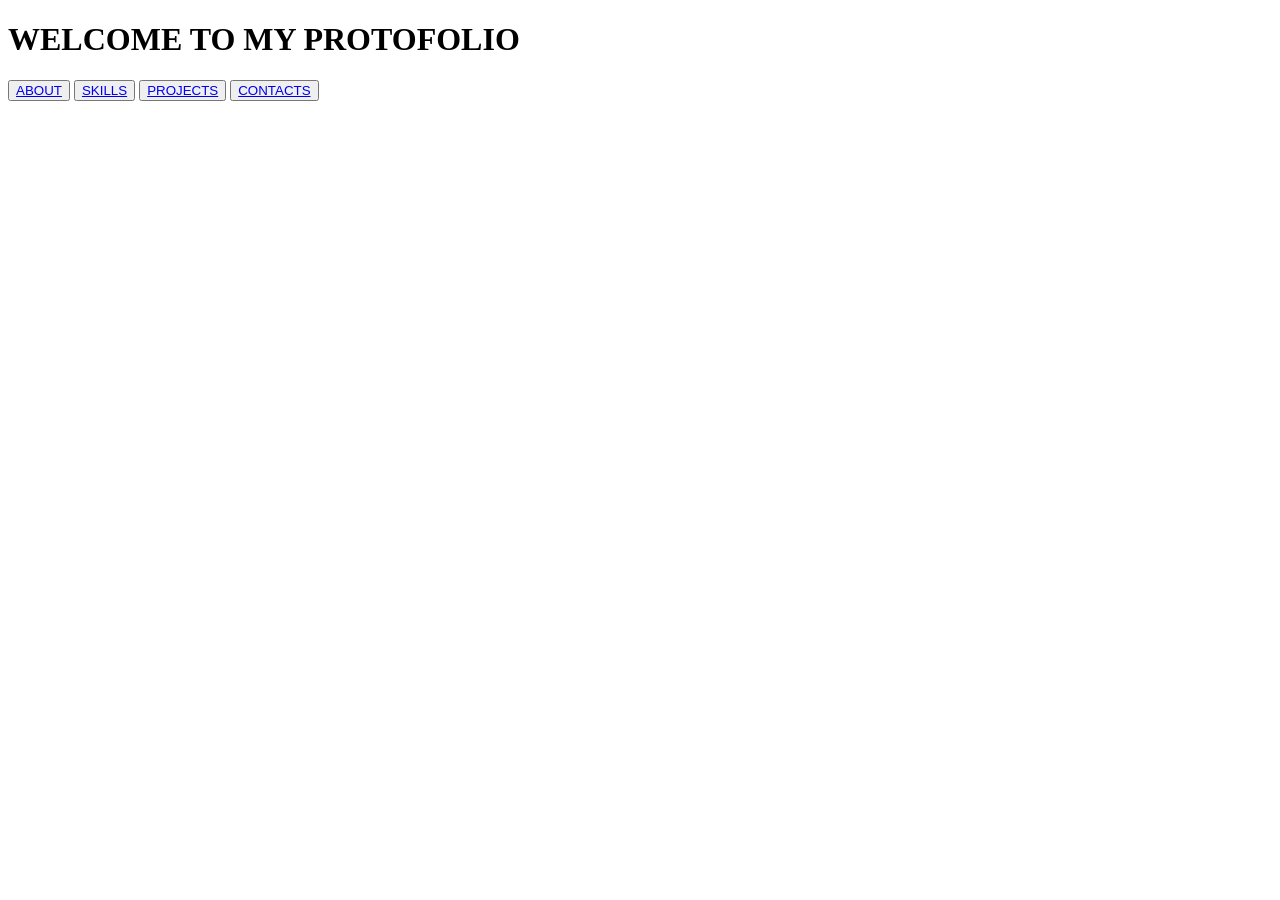
==== index.html @ f6150359 "Rename profile.html to index.html" ====
<!DOCTYPE html>
<html lang="en">
<head>
    <meta charset="UTF-8">
    <meta name="viewport" content="width=device-width, initial-scale=1.0">
    <title>Document</title>
    <link rel="stylesheet" href="profile.css">
</head>
<body>
    <header>    
       <h1>WELCOME TO MY PROTOFOLIO</h1>
       <button class="button"><a href="./mypage.html">ABOUT</a></button>
       <button class="button"><a href="./skills.html">SKILLS</a></button>
       <button class="button"><a href="./project.html">PROJECTS</a></button>
       <button class="button"><a href="./contact.html">CONTACTS</a></button>
    </header>
</body>
</html>
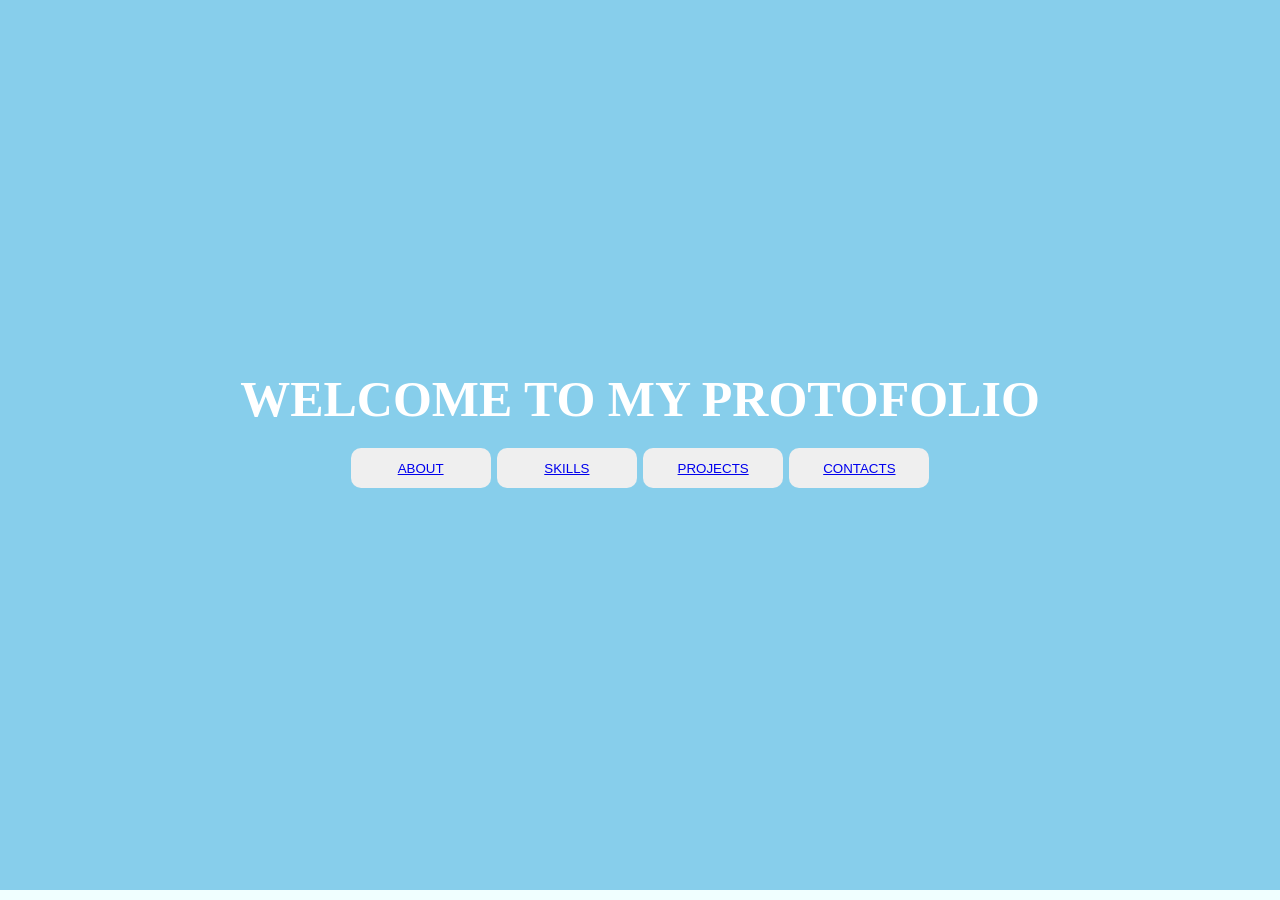
==== commit e2d0f2ca: "Change stylesheet link from profile.css to index.css" ====
--- a/index.html
+++ b/index.html
@@ -4,7 +4,7 @@
     <meta charset="UTF-8">
     <meta name="viewport" content="width=device-width, initial-scale=1.0">
     <title>Document</title>
-    <link rel="stylesheet" href="profile.css">
+    <link rel="stylesheet" href="index.css">
 </head>
 <body>
     <header>    
--- a/index.css
+++ b/index.css
@@ -0,0 +1,29 @@
+
+header{
+    background-color:skyblue;
+    height:60vh;
+    color: white;
+    text-align: center;
+    padding-top:350px;
+}
+body{
+    margin: 0;
+    font-size:25px;
+    background-color: azure;
+    height: 50vh;
+}
+
+.button{
+    height: 40px;
+    width: 140px;
+    border: none;
+    border-radius:10px;
+    courser:pointer;
+    color: white;
+    text-decoration: none;
+}
+header h1{
+    color:white;
+    margin: 0;
+    padding:20px;
+}
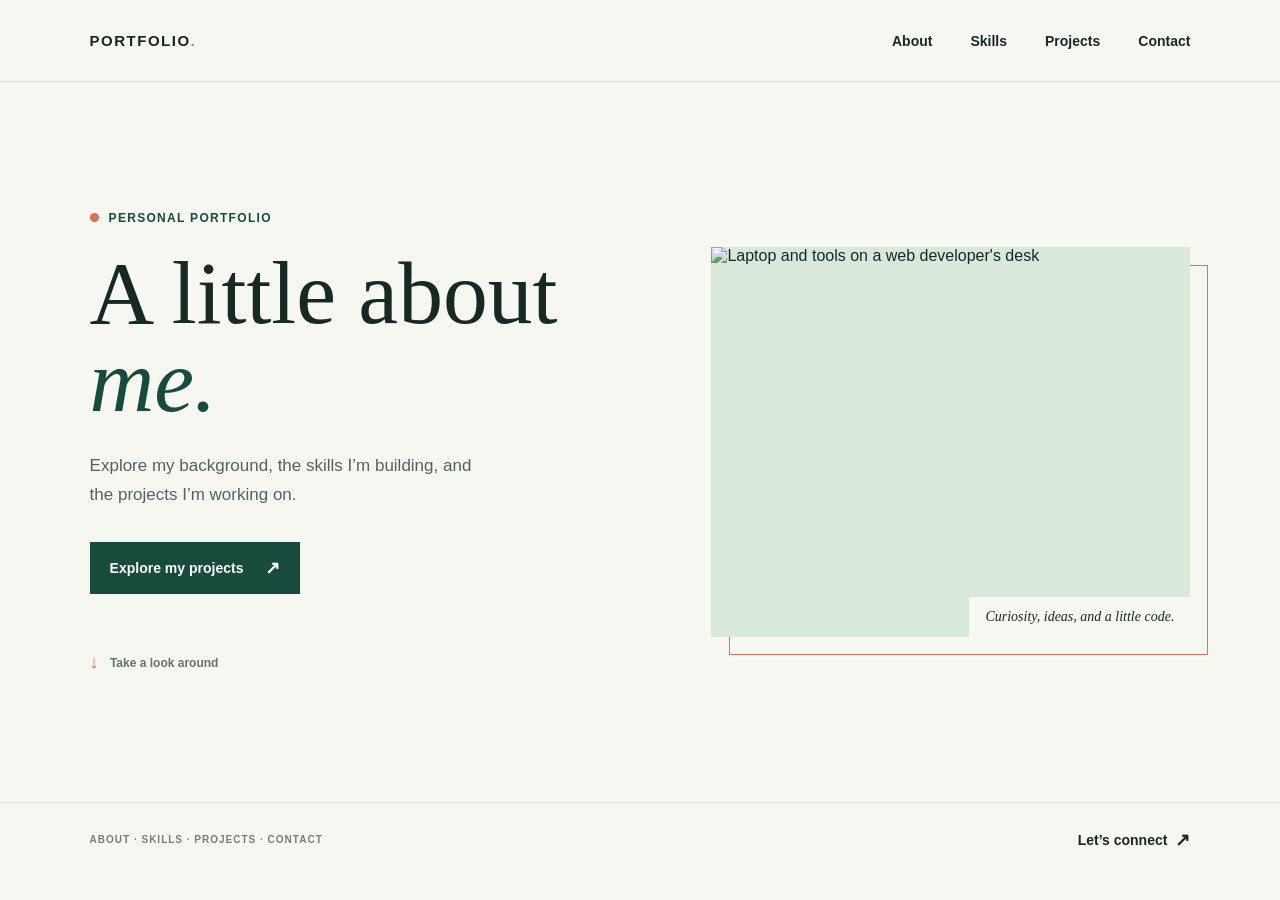
==== commit 0e99b63c: "added on file" ====
--- a/index.html
+++ b/index.html
@@ -3,16 +3,39 @@
 <head>
     <meta charset="UTF-8">
     <meta name="viewport" content="width=device-width, initial-scale=1.0">
-    <title>Document</title>
+    <meta name="description" content="Explore my background, skills, and projects in my personal portfolio.">
+    <title>My Portfolio</title>
     <link rel="stylesheet" href="index.css">
 </head>
 <body>
-    <header>    
-       <h1>WELCOME TO MY PROTOFOLIO</h1>
-       <button class="button"><a href="./mypage.html">ABOUT</a></button>
-       <button class="button"><a href="./skills.html">SKILLS</a></button>
-       <button class="button"><a href="./project.html">PROJECTS</a></button>
-       <button class="button"><a href="./contact.html">CONTACTS</a></button>
+    <header class="site-header">
+        <a class="wordmark" href="./index.html" aria-label="Portfolio home">PORTFOLIO<span>.</span></a>
+        <nav aria-label="Main navigation">
+            <a href="./mypage.html">About</a>
+            <a href="./skills.html">Skills</a>
+            <a href="./project.html">Projects</a>
+            <a href="./contact.html">Contact</a>
+        </nav>
     </header>
+
+    <main>
+        <section class="hero" aria-labelledby="welcome-title">
+            <div class="hero-copy">
+                <p class="eyebrow"><span></span> PERSONAL PORTFOLIO</p>
+                <h1 id="welcome-title">A little about <em>me.</em></h1>
+                <p class="intro">Explore my background, the skills I’m building, and the projects I’m working on.</p>
+                <a class="primary-link" href="./project.html">Explore my projects <span aria-hidden="true">↗</span></a>
+                <p class="scroll-note"><span aria-hidden="true">↓</span> Take a look around</p>
+            </div>
+            <figure class="hero-image">
+                <img src="https://images.unsplash.com/photo-1498050108023-c5249f4df085?auto=format&fit=crop&w=1200&q=85" alt="Laptop and tools on a web developer's desk">
+                <figcaption>Curiosity, ideas, and a little code.</figcaption>
+            </figure>
+        </section>
+        <footer class="home-footer">
+            <span>ABOUT · SKILLS · PROJECTS · CONTACT</span>
+            <a href="./contact.html">Let’s connect <span aria-hidden="true">↗</span></a>
+        </footer>
+    </main>
 </body>
 </html>
--- a/index.css
+++ b/index.css
@@ -1,29 +1,303 @@
 
-header{
-    background-color:skyblue;
-    height:60vh;
+:root {
+    color-scheme: light;
+    --ink: #172923;
+    --green: #174b3b;
+    --mint: #d8e9dc;
+    --coral: #e16f53;
+    --paper: #f6f7f1;
+}
+
+* {
+    box-sizing: border-box;
+}
+
+body {
+    min-width: 320px;
+    margin: 0;
+    background: var(--paper);
+    color: var(--ink);
+    font-family: "Trebuchet MS", "Segoe UI", sans-serif;
+}
+
+.site-header {
+    min-height: 82px;
+    padding: 0 clamp(22px, 7vw, 108px);
+    display: flex;
+    align-items: center;
+    justify-content: space-between;
+    gap: 28px;
+    border-bottom: 1px solid rgb(23 41 35 / 12%);
+}
+
+.wordmark {
+    color: var(--ink);
+    font-size: 15px;
+    font-weight: 800;
+    letter-spacing: 1.5px;
+    text-decoration: none;
+}
+
+.wordmark span {
+    color: var(--coral);
+}
+
+nav {
+    display: flex;
+    flex-wrap: wrap;
+    justify-content: flex-end;
+    gap: clamp(16px, 3vw, 38px);
+}
+
+nav a,
+.home-footer a {
+    color: var(--ink);
+    font-size: 14px;
+    font-weight: 700;
+    text-decoration: none;
+}
+
+nav a:hover,
+.home-footer a:hover {
+    color: var(--coral);
+}
+
+nav a:focus-visible,
+.wordmark:focus-visible,
+.primary-link:focus-visible,
+.home-footer a:focus-visible {
+    outline: 3px solid var(--coral);
+    outline-offset: 5px;
+}
+
+.hero {
+    width: min(1280px, 100%);
+    min-height: min(720px, calc(100svh - 82px));
+    margin: 0 auto;
+    padding: clamp(50px, 8vw, 110px) clamp(22px, 7vw, 108px);
+    display: grid;
+    grid-template-columns: 1fr 0.9fr;
+    align-items: center;
+    gap: clamp(38px, 7vw, 100px);
+}
+
+.hero-copy {
+    max-width: 540px;
+}
+
+.eyebrow {
+    display: flex;
+    align-items: center;
+    gap: 10px;
+    margin: 0 0 24px;
+    color: var(--green);
+    font-size: 12px;
+    font-weight: 800;
+    letter-spacing: 1.3px;
+}
+
+.eyebrow span {
+    width: 9px;
+    aspect-ratio: 1;
+    border-radius: 50%;
+    background: var(--coral);
+}
+
+h1 {
+    max-width: 520px;
+    margin: 0;
+    font-family: Georgia, "Times New Roman", serif;
+    font-size: clamp(54px, 7vw, 92px);
+    font-weight: 400;
+    line-height: 0.98;
+}
+
+h1 em {
+    color: var(--green);
+    font-weight: 400;
+}
+
+.intro {
+    max-width: 410px;
+    margin: 28px 0 32px;
+    color: #52625a;
+    font-size: 17px;
+    line-height: 1.7;
+}
+
+.primary-link {
+    min-height: 52px;
+    padding: 0 20px;
+    display: inline-flex;
+    align-items: center;
+    gap: 22px;
+    background: var(--green);
     color: white;
-    text-align: center;
-    padding-top:350px;
-}
-body{
+    font-size: 14px;
+    font-weight: 700;
+    text-decoration: none;
+    transition: background-color 160ms ease, transform 160ms ease;
+}
+
+.primary-link:hover {
+    transform: translateY(-2px);
+    background: #103a2d;
+}
+
+.primary-link span,
+.home-footer a span {
+    font-size: 18px;
+}
+
+.scroll-note {
+    margin: 58px 0 0;
+    color: #64746c;
+    font-size: 12px;
+    font-weight: 700;
+}
+
+.scroll-note span {
+    margin-right: 8px;
+    color: var(--coral);
+    font-size: 18px;
+    vertical-align: -1px;
+}
+
+.hero-image {
+    position: relative;
+    min-height: 390px;
     margin: 0;
-    font-size:25px;
-    background-color: azure;
-    height: 50vh;
-}
-
-.button{
-    height: 40px;
-    width: 140px;
-    border: none;
-    border-radius:10px;
-    courser:pointer;
-    color: white;
-    text-decoration: none;
-}
-header h1{
-    color:white;
-    margin: 0;
-    padding:20px;
-}
+    background: var(--mint);
+}
+
+.hero-image::before {
+    position: absolute;
+    z-index: -1;
+    top: 18px;
+    right: -18px;
+    bottom: -18px;
+    left: 18px;
+    border: 1px solid var(--coral);
+    content: "";
+}
+
+.hero-image img {
+    width: 100%;
+    height: 100%;
+    min-height: 390px;
+    display: block;
+    object-fit: cover;
+}
+
+.hero-image figcaption {
+    position: absolute;
+    right: 0;
+    bottom: 0;
+    padding: 12px 16px;
+    background: var(--paper);
+    color: var(--ink);
+    font-family: Georgia, "Times New Roman", serif;
+    font-size: 14px;
+    font-style: italic;
+}
+
+.home-footer {
+    min-height: 74px;
+    padding: 18px clamp(22px, 7vw, 108px);
+    display: flex;
+    align-items: center;
+    justify-content: space-between;
+    gap: 20px;
+    border-top: 1px solid rgb(23 41 35 / 12%);
+}
+
+.home-footer > span {
+    color: #718078;
+    font-size: 10px;
+    font-weight: 700;
+    letter-spacing: 1px;
+}
+
+.home-footer a {
+    display: inline-flex;
+    align-items: center;
+    gap: 8px;
+}
+
+@media (max-width: 760px) {
+    .site-header {
+        min-height: 72px;
+        padding: 18px 22px;
+    }
+
+    nav {
+        gap: 12px 18px;
+    }
+
+    nav a {
+        font-size: 13px;
+    }
+
+    .hero {
+        min-height: auto;
+        grid-template-columns: 1fr;
+        gap: 42px;
+        padding: 64px 28px 70px;
+    }
+
+    .hero-image {
+        min-height: 320px;
+        margin-right: 18px;
+    }
+
+    .hero-image img {
+        min-height: 320px;
+    }
+
+    .scroll-note {
+        margin-top: 38px;
+    }
+}
+
+@media (max-width: 460px) {
+    .site-header {
+        align-items: flex-start;
+        flex-direction: column;
+        gap: 14px;
+    }
+
+    nav {
+        width: 100%;
+        justify-content: space-between;
+        gap: 10px;
+    }
+
+    .hero {
+        padding: 52px 22px 60px;
+    }
+
+    h1 {
+        font-size: 56px;
+    }
+
+    .hero-image,
+    .hero-image img {
+        min-height: 250px;
+    }
+
+    .home-footer {
+        align-items: flex-start;
+        flex-direction: column;
+        gap: 12px;
+        padding: 20px 22px;
+    }
+}
+
+@media (prefers-reduced-motion: reduce) {
+    *,
+    *::before,
+    *::after {
+        scroll-behavior: auto !important;
+        transition-duration: 0.01ms !important;
+    }
+}
